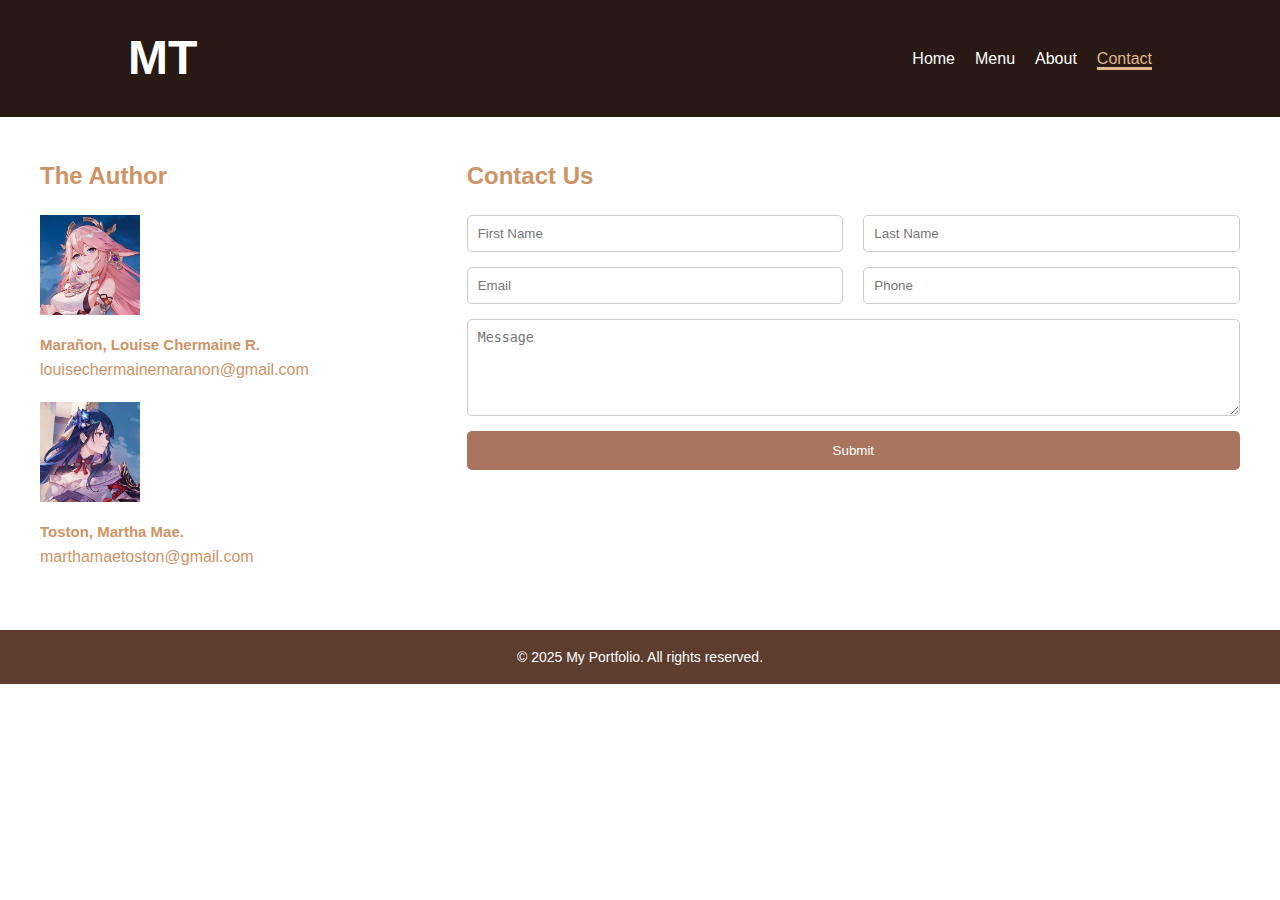
==== contact.html @ 112022bf "Add files via upload" ====
<!DOCTYPE html>
<html lang="en">
<head>
  <meta charset="UTF-8">
  <title>Portfolio</title>
  <link rel="stylesheet" href="style.css">
</head>
<body>
  <header>
    <div class="logo">MT</div>
    <nav>
      <ul>
        <li><a href="index.html">Home</a></li>
        <li><a href="menu.html">Menu</a></li>
        <li><a href="about.html">About</a></li>
        <li><a href="contact.html" class="active">Contact</a></li>
      </ul>
</header>

  <section class="contact">
    <div class="contact-container">
      <div class="contact-left">
        <h2>The Author</h2>
        <div class="hello-card">
          <img src="yae.jpg" alt="Maranon, Louise Chermaine R.">
          <h3>Marañon, Louise Chermaine R.</h3>
          <p>louisechermainemaranon@gmail.com</p>
        </div>
        <div class="hello-card">
          <img src="raiden.jpg" alt="Toston, Martha Mae">
          <h3>Toston, Martha Mae.</h3>
          <p>marthamaetoston@gmail.com</p>
        </div>
      </div>
<div class="contact-right">
        <h2>Contact Us</h2>
        <form>
          <div class="form-row">
            <input type="text" placeholder="First Name" required>
            <input type="text" placeholder="Last Name" required>
          </div>
          <div class="form-row">
            <input type="email" placeholder="Email" required>
            <input type="tel" placeholder="Phone">
          </div>
          <textarea placeholder="Message" rows="5" required></textarea>
          <button type="submit">Submit</button>
        </form>
      </div>
    </div>
  </section>

  <footer class="footer">
    <p>© 2025 My Portfolio. All rights reserved.</p>
  </footer>
</body>
</html>
---- style.css ----
* {
    margin: 0;
    padding: 0;
    box-sizing: border-box;
  }
  
  body {
    font-family: 'Segoe UI', Tahoma, Geneva, Verdana, sans-serif;
    line-height: 1.6;
    color: #333;
    background-image: url(coffee-beans.jpg);
    background-size: cover;
    background-position: center;
    background-repeat: no-repeat; 
  }
  
  
  header {
    display: flex;
    justify-content: space-between;
    align-items: center;
    padding: 20px 10%;
    background-color: #281915;
    color: #fff;
  }
  
  .logo {
    font-size: 3rem;
    font-weight: 800;
    cursor: pointer;
    transition: 0.5s ease;
  }
  
  .logo:hover{
    transform: scale(1.1);
  }

  nava:hover, nav a.active{
    color: #dfb78c;
    border-bottom: solid #dfb78c;
   }

  nav ul {
    list-style: none;
    display: flex;
    gap: 20px;
  }
  
  nav ul li a {
    text-decoration: none;
    color: #fff;
    font-weight: 500;
    transition: color 0.3s ease;
  }
  
  nav ul li a:hover {
    color: #ffcc70;
  }
  
  /* Hero Section */
  .hero {
    background-image: url(coffee-beans.jpg);
    display: flex;
    align-items: center;
    justify-content: center;
    text-align: center;
    padding: 30px;
  }
  
  .hero-content {
    background-color: #5d4035;
    padding: 40px;
    height: auto;
    width: 80%;
    margin: 0 auto;
    max-width: 800px;
    border-radius: 10px;
    max-width: 600px;
  }
  
  .hero h1 {
    font-size: 4rem;
    color: #fff;
  }
  
  .hero h2 {
    font-size: 2rem;
    margin-bottom: 20px;
    color: #a06a4a;
  }
  
  .hero p {
    font-size: 1.2rem;
    margin-bottom: 30px;
    color: #ce9466;
  }
  
  .hero button {
    padding: 12px 25px;
    font-size: 1rem;
    border: none;
    border-radius: 5px;
    background-color: #6b4f4f;
    color: white;
    cursor: pointer;
    transition: background 0.3s;
  }
  
  .hero button:hover {
    background-color: #8b5e3c;
  }
  
  /* Responsive Design */
  @media (max-width: 1024px) {
    header {
      flex-direction: column;
      align-items: flex-start;
      padding: 20px;
    }
  
    nav ul {
      flex-direction: column;
      gap: 10px;
      margin-top: 10px;
    }
  
    .hero h1 {
      font-size: 3rem;
    }
  
    .hero h2 {
      font-size: 1.5rem;
    }
  }
  
  @media (max-width: 768px) {
    .hero {
      height: auto;
      padding: 40px 20px;
    }
  
    .hero h1 {
      font-size: 2.5rem;
    }
  
    .hero h2 {
      font-size: 1.3rem;
    }
  
    .hero-content {
      padding: 20px;
    }
  }
  
  @media (max-width: 480px) {
    header {
      padding: 15px;
    }
  
    .logo {
      font-size: 1.2rem;
    }
  
    nav ul {
      font-size: 0.9rem;
    }

    nav li:hover, nav li.active{
      padding: 1rem;
      border-radius: 0.5rem;
      border-bottom: 0.5rem solid #9c88a7;
  }
  
    .hero h1 {
      font-size: 2rem;
    }
  
    .hero p {
      font-size: 1rem;
    }
  
    .hero button {
      width: 100%;
    }
  }

  .order-btn {
    display: inline-block;
    text-align: center;
    padding: 12px 24px;
    background-color: #4e3b32;
    color: #fff;
    border-radius: 5px;
    text-decoration: none;
    font-weight: bold;
    margin-top: 20px;
    transition: background-color 0.3s ease;
  }
  
  .order-btn:hover {
    background-color: #3a2d26;
  }

  @media (max-width: 768px) {
    .order-btn {
      padding: 10px 20px;
      font-size: 0.95rem;
    }
  }
  
  @media (max-width: 480px) {
    .order-btn {
      padding: 10px 18px;
      font-size: 0.9rem;
      width: 100%;
      box-sizing: border-box;
    }
  }

  .menu-hero {
    background: url('images/background.jpg') center/cover no-repeat;
    text-align: center;
    color: #5d4035;
  }
  
  .menu-hero h1 {
    font-size: 2.5rem;
    display: inline-block;
    text-align: center;
    color: #a06a4a;
  }
  
  .menu-items {
    padding: 2rem;
    display: flex;
    flex-direction: column;
    gap: 2rem;
  }
  
  .menu-item {
    display: flex;
    align-items: flex-start;
    gap: 1.5rem;
    background-color: #5d4035;
    border-radius: 12px;
    padding: 1rem;
    box-shadow: 0 2px 6px rgba(0,0,0,0.1);
    color: #ce9466;
  }
  
  .menu-item img {
    width: 120px;
    height: 120px;
    object-fit: cover;
    border-radius: 8px;
  }
  
  .menu-item h2 {
    margin-bottom: 0.5rem;
    color: #a06a4a;
  }
  
  @media (max-width: 768px) {
    .menu-item {
      flex-direction: column;
      align-items: center;
      text-align: center;
    }
  
    .menu-item img {
      width: 100%;
      height: auto;
    }
  }

  .about {
    padding: 60px 20px;
    background-image: url(coffee-beans.jpg);
    background-size: cover;
    background-position: center;
    background-repeat: no-repeat; 
  }
  
  .about-box {
    max-width: 1000px;
    margin: auto;
    padding: 30px;
    background-color: #5d4035;
    border-radius: 10px;
    box-shadow: 0 2px 10px rgba(0,0,0,0.1);
  }
  
  .about-box h2 {
    font-size: 2.5em;
    margin-bottom: 20px;
    color: #a06a4a;
    text-align: center;
  }
  
  .about-box p {
    font-size: 1.1em;
    line-height: 1.8;
    color: #ce9466;
    text-align: justify;
  }
  
  .story-heading {
    margin-top: 40px;
    font-size: 2em;
    background-color: #281915;
    color: #ce9466;
    display: inline-block;
    padding: 10px 20px;
    border-radius: 5px;
    text-align: center;
  }

  .blog {
    margin-top: 30px;
  }
  
  .blog h3 {
    font-size: 2em;
    color: #a06a4a;
    margin-bottom: 10px;
    text-align: center;
  }
  
  /* Responsive Design */
  @media (max-width: 768px) {
    .about-box {
      padding: 20px;
    }
  
    .about-box h2 {
      font-size: 2em;
  }
  
    .story-heading {
      font-size: 1.5em;
      padding: 8px 16px;
    }
  
    .about-box p {
      font-size: 1em;
    }
  
    .blog h3 {
      font-size: 2em;
    }
  }
  
  @media (max-width: 480px) {
    .about-box {
      padding: 15px;
    }
  .about-box h2 {
      font-size: 1.6em;
    }
  
    .story-heading {
      font-size: 1.2em;
      padding: 6px 12px;
    }
  
    .about-box p {
      font-size: 0.95em;
    }
  
    .why-idea h3 {
      font-size: 1.1em;
    }
  }

  .blog-images {
    display: flex;
    flex-direction: column;
    align-items: center; /* Center image horizontally */
    gap: 20px;
    margin-top: 20px;
  }
  
  .blog-images img {
    width: 100%;
    max-width: 700px; /* Keeps image from stretching too much on desktop */
    border-radius: 10px;
    transition: transform 0.3s ease;
    object-fit: cover;
    max-height: 400px;
  }
  .blog-images img:hover {
    transform: scale(1.02);
  }
  
  .blog-images p {
    font-style: italic;
    color: #ce9466;
    margin-top: 20px;
    text-align: center;
    line-height: 1.6;
    border-radius: 10px;
    max-width: 700px;
  }
  
  .blog-post {
    display: flex;
    flex-direction: column;
    align-items: center;
  
  gap: 20px;
    margin-top: 20px;
  }
  
  .blog-post img {
    width: 100%;
    max-width: 700px;
    border-radius: 10px;
    transition: transform 0.3s ease;
    object-fit: cover;
    max-height: 400px;
  }
  
  .blog-post img:hover {
    transform: scale(1.02);
  }
  
   blog-post p {
    font-style: italic;
    color: #ce9466;
    margin-top: 20px;
    text-align: center;
    line-height: 1.6;
    border-radius: 10px;
    max-width: 700px;
  }

  @media (min-width: 768px) {
    .blog-images {
      flex-direction: row;
      flex-wrap: wrap;
      justify-content: center;
    }
  .blog-images img {
      width: 48%;
      max-width: none;
    }
  }
  
  
  .blog-post {
    display: flex;
    flex-direction: column;
    align-items: center;
    gap: 20px;
    margin-top: 40px;
    padding: 0 20px;
  }
  
  .blog-post img {
    width: 100%;
    max-width: 700px;
    border-radius: 10px;
    object-fit: cover;
    transition: transform 0.3s ease;
  }
  
  .blog-post img:hover {
    transform: scale(1.02);
  }
  
  .blog-post p {
    font-style: italic;
    color: #ce9466;
    text-align: center;
    line-height: 1.6;
    max-width: 700px;
  }
  
  @media (min-width: 768px) {
    .blog-post {
      padding: 0 60px;
    }
  }

  .contact {
    padding: 40px;
    color: #ce9466;
  }
  
  .contact-container {
    display: flex;
    gap: 40px;
    flex-wrap: wrap;
  }
  
  .contact-left {
    flex: 1;
    min-width: 250px;
  }
  
  .contact-left h2 {
    margin-bottom: 20px;
  }
  .hello-card {
    margin-bottom: 20px;
  }
  
  .hello-card img {
    width: 100px;
    height: 100px;
    object-fit: cover;
    margin-bottom: 10px;
  }

  .hello-card h3 {
    font-size: 15px;
    color: #ce9466;
  }
  
  .contact-right {
    flex: 2;
    min-width: 300px;
  }
  
  .contact-right h2 {
    margin-bottom: 20px;
  }


  form {
    display: flex;
    flex-direction: column;
  }
  
  .form-row {
    display: flex;
    gap: 20px;
    margin-bottom: 15px;
  }
  
  input, textarea {
    width: 100%;
    padding: 10px;
    border: 1px solid #ccc;
    border-radius: 5px;
  }
  textarea {
    resize: vertical;
  }
  
  button {
    padding: 12px;
    background-color: #a9745e;
    color: #fff;
    border: none;
    border-radius: 5px;
    cursor: pointer;
    margin-top: 15px;
  }
  
  button:hover {
    background-color: #8d5d4c;
  }

  @media (max-width: 768px) {
    .contact-container {
      flex-direction: column;
      align-items: center;
    }
  
    .form-row {
      flex-direction: column;
    }
  .contact-left,
    .contact-right {
      max-width: 100%;
    }
  
    .hello-card {
      text-align: center;
    }
  }
  
  @media (max-width: 480px) {
  .contact {
      padding: 20px 10px;
    }
  
    .contact-left h2,
    .contact-right h2 {
      font-size: 20px;
      text-align: center;
    }
  
    button {
      width: 100%;
    }
  }

.footer {
  background-color: #5c3d2e;
  color: #fff;
  text-align: center;
  padding: 16px 12px;
  font-size: 14px;
  width: 100%;
  margin-top: auto;
}

@media (max-width: 768px) {
  .footer {
    font-size: 13px;
    padding: 14px 10px;
  }
}

@media (max-width: 480px) {
  .footer {
    font-size: 12px;
    padding: 12px 8px;
  }
}
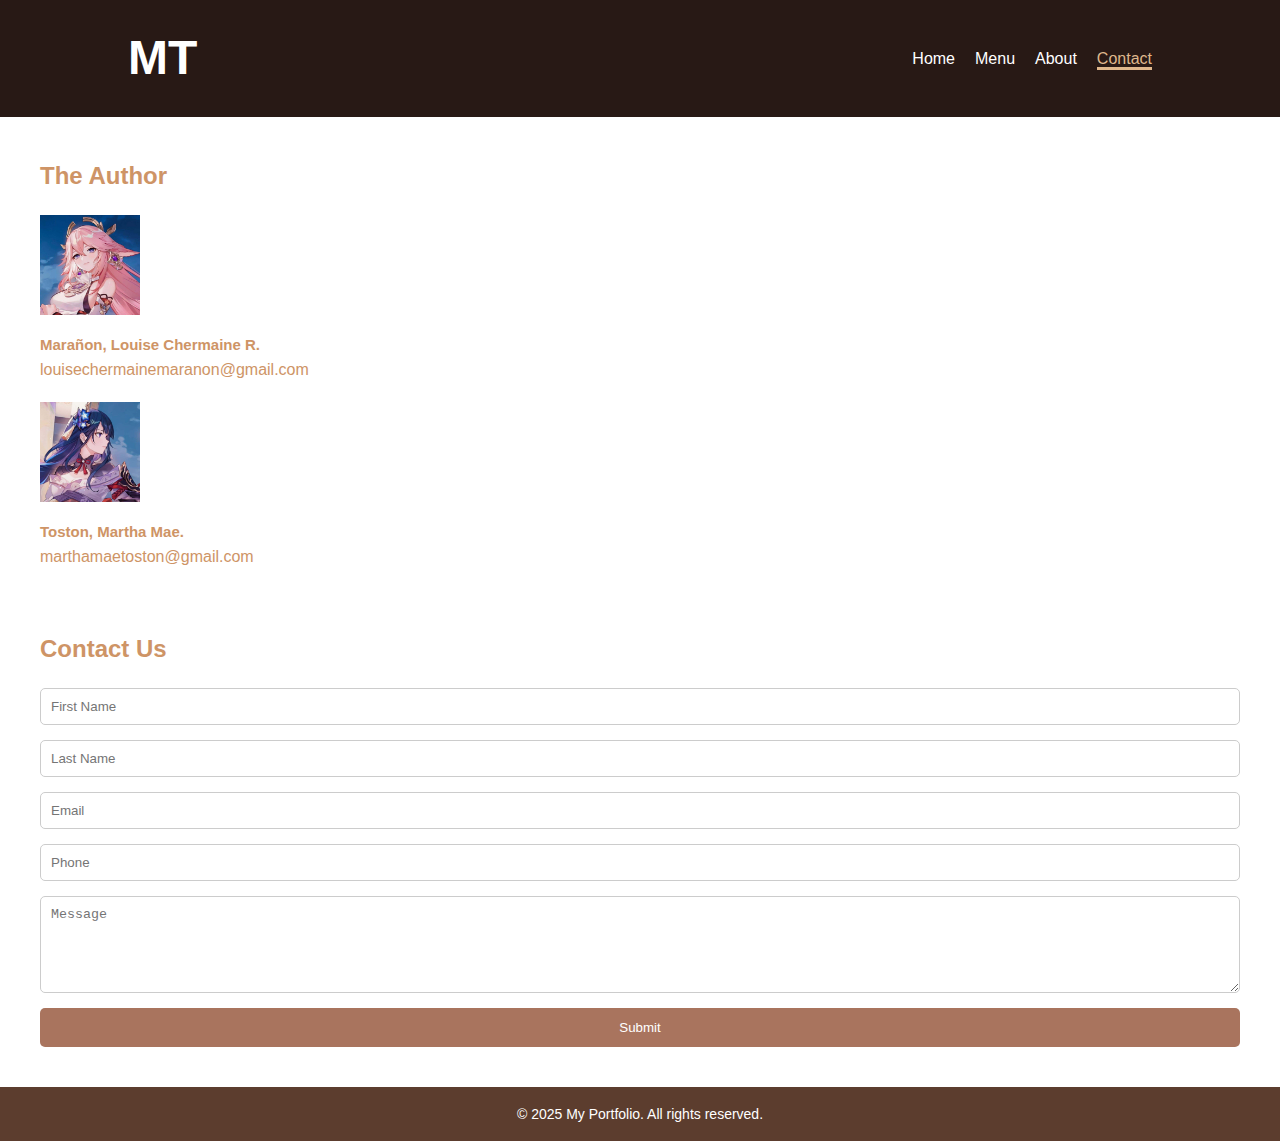
==== commit e8650cb1: "Update contact.html" ====
--- a/contact.html
+++ b/contact.html
@@ -18,7 +18,8 @@
 </header>
 
   <section class="contact">
-    <div class="contact-container">
+    <div class="contact-wrapper">
+      <div class="contact-container">
       <div class="contact-left">
         <h2>The Author</h2>
         <div class="hello-card">
@@ -47,6 +48,7 @@
           <button type="submit">Submit</button>
         </form>
       </div>
+      </div>
     </div>
   </section>
 
@@ -54,4 +56,4 @@
     <p>© 2025 My Portfolio. All rights reserved.</p>
   </footer>
 </body>
-</html>+</html>
--- a/style.css
+++ b/style.css
@@ -547,6 +547,26 @@
   textarea {
     resize: vertical;
   }
+
+@media (min-width: 768px) {
+  .contact-container {
+    flex-direction: row;
+  }
+
+  .contact-left,
+  .contact-right {
+    flex: 1;
+  }
+
+  .form-row {
+    flex-direction: row;
+  }
+
+input,
+  textarea {
+    width: 100%;
+  }
+}
   
   button {
     padding: 12px;
@@ -619,4 +639,39 @@
     font-size: 12px;
     padding: 12px 8px;
   }
-}+}
+
+.contact-container {
+  display: flex;
+  flex-direction: column;
+  gap: 40px;
+}
+
+.contact-left, .contact-right {
+  width: 100%;
+}
+
+.form-row {
+  display: flex;
+  flex-direction: column;
+  gap: 15px;
+  margin-bottom: 15px;
+}
+You sent
+@media (min-width: 768px) {
+  .contact-container {
+    flex-direction: row;
+  }
+
+  .contact-left, .contact-right {
+    flex: 1;
+  }
+
+  .form-row {
+    flex-direction: row;
+  }
+
+  .form-row input {
+    width: 100%;
+  }
+}
